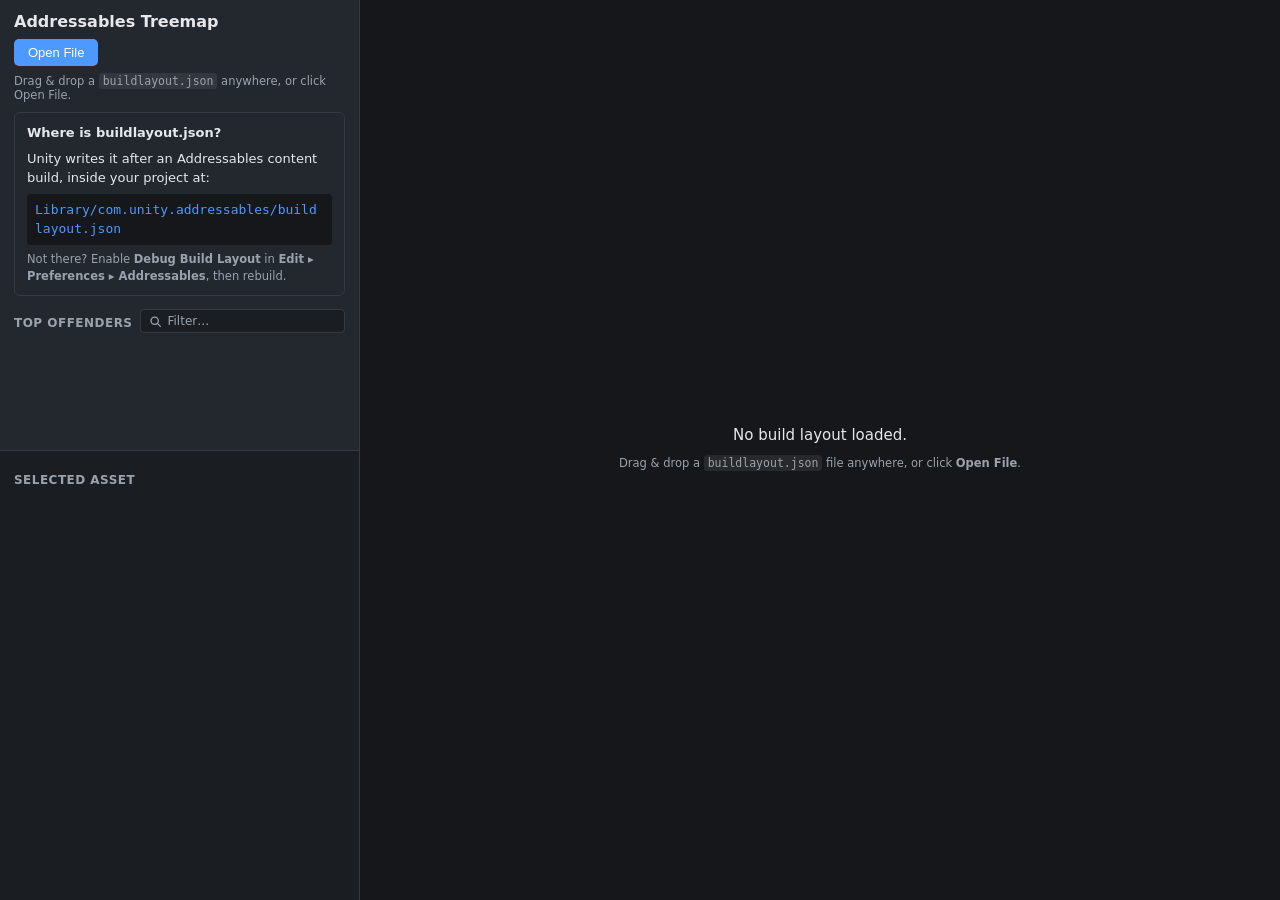
==== index.html @ b334c8f0 "Move to root" ====
<!DOCTYPE html>
<html lang="en">
<head>
    <meta charset="UTF-8" />
    <meta name="viewport" content="width=device-width, initial-scale=1.0" />
    <title>Addressables Build Layout Treemap</title>
    <link rel="stylesheet" href="styles.css" />
</head>
<body>
    <div class="app">
        <aside class="sidebar">
            <!-- Top panel: file loading + build summary + top offenders -->
            <section class="sidebar-panel sidebar-top">
                <header class="app-header">
                    <h1>Addressables Treemap</h1>
                    <button id="open-file-btn" type="button">Open File</button>
                    <input id="file-input" type="file" accept=".json,application/json" hidden />
                    <p class="hint">Drag &amp; drop a <code>buildlayout.json</code> anywhere, or click Open File.</p>
                    <div id="source-help" class="source-help">
                        <p class="sh-title">Where is buildlayout.json?</p>
                        <p>Unity writes it after an Addressables content build, inside your project at:</p>
                        <p class="sh-path"><code>Library/com.unity.addressables/buildlayout.json</code></p>
                        <p class="sh-note">Not there? Enable <strong>Debug Build Layout</strong> in
                        <strong>Edit ▸ Preferences ▸ Addressables</strong>, then rebuild.</p>
                    </div>
                </header>

                <div id="messages" class="messages" role="status" aria-live="polite"></div>

                <div id="summary" class="summary"></div>

                <div class="offenders-wrap">
                    <div class="offenders-head">
                        <h2>Top Offenders</h2>
                        <input id="offenders-filter" class="offenders-filter" type="search"
                               placeholder="Filter…" aria-label="Filter offenders" />
                    </div>
                    <ul id="offenders" class="offenders"></ul>
                </div>
            </section>

            <!-- Bottom panel: selected asset detail -->
            <section class="sidebar-panel sidebar-bottom">
                <div class="panel-head">
                    <h2>Selected Asset</h2>
                    <button id="deselect-btn" type="button" hidden>Deselect</button>
                </div>
                <div id="detail" class="detail"></div>
            </section>
        </aside>

        <main class="treemap-area" id="treemap-area">
            <div class="treemap-square" id="treemap-square">
                <svg id="treemap-svg" xmlns="http://www.w3.org/2000/svg"></svg>
            </div>
            <div id="empty-state" class="empty-state">
                <p class="es-title">No build layout loaded.</p>
                <p class="hint">Drag &amp; drop a <code>buildlayout.json</code> file anywhere, or click <strong>Open File</strong>.</p>
            </div>
        </main>
    </div>

    <div id="drop-overlay" class="drop-overlay">
        <div class="drop-overlay-inner">Drop buildlayout.json to load</div>
    </div>

    <div id="tooltip" class="tooltip" role="tooltip"></div>

    <script src="d3.min.js"></script>
    <script src="main.js"></script>
</body>
</html>
---- styles.css ----
:root {
    --sidebar-width: 360px;
    --bg: #1c1f24;
    --treemap-bg: #15171b;
    --panel-bg: #23272e;
    --panel-bg-2: #1a1d22;
    --border: #343a43;
    --text: #e6e8eb;
    --text-dim: #9aa3ad;
    --accent: #4c9aff;
    --danger: #ff6b6b;
    --warn: #ffcf6b;
}

* {
    box-sizing: border-box;
}

body {
    margin: 0;
    overflow: hidden;
    font-family: "Segoe UI", system-ui, -apple-system, sans-serif;
    font-size: 13px;
    color: var(--text);
    background: var(--bg);
}

.app {
    display: grid;
    grid-template-columns: var(--sidebar-width) 1fr;
    height: 100vh;
}

/* ---------- Sidebar ---------- */

.sidebar {
    display: grid;
    grid-template-rows: 1fr 1fr;
    min-height: 0;
    border-right: 1px solid var(--border);
    background: var(--panel-bg);
}

.sidebar-panel {
    min-height: 0;
    overflow: hidden;
    display: flex;
    flex-direction: column;
    padding: 12px 14px;
}

.sidebar-bottom {
    border-top: 1px solid var(--border);
    background: var(--panel-bg-2);
}

.app-header h1 {
    margin: 0 0 8px;
    font-size: 16px;
    font-weight: 600;
}

.app-header button {
    background: var(--accent);
    color: #fff;
    border: none;
    border-radius: 5px;
    padding: 6px 14px;
    font-size: 13px;
    cursor: pointer;
}

.app-header button:hover {
    filter: brightness(1.1);
}

.hint {
    color: var(--text-dim);
    font-size: 11.5px;
    margin: 8px 0 4px;
}

.hint code {
    background: rgba(255, 255, 255, 0.08);
    padding: 1px 4px;
    border-radius: 3px;
}

h2 {
    font-size: 12px;
    text-transform: uppercase;
    letter-spacing: 0.04em;
    color: var(--text-dim);
    margin: 10px 0 6px;
    flex: none;
}

/* ---------- Messages (errors / warnings) ---------- */

.messages {
    flex: none;
}

.message {
    border-radius: 5px;
    padding: 7px 10px;
    margin: 6px 0;
    font-size: 12px;
    line-height: 1.4;
}

.message.error {
    background: rgba(255, 107, 107, 0.14);
    border: 1px solid var(--danger);
    color: #ffd0d0;
}

.message.warn {
    background: rgba(255, 207, 107, 0.12);
    border: 1px solid var(--warn);
    color: #ffe6b3;
}

/* ---------- Summary ---------- */

.summary {
    flex: none;
    display: grid;
    grid-template-columns: 1fr 1fr;
    gap: 4px 12px;
    margin: 4px 0 6px;
}

.summary .stat {
    display: flex;
    justify-content: space-between;
    gap: 8px;
    font-size: 12px;
    border-bottom: 1px dotted var(--border);
    padding: 2px 0;
}

.summary .stat .label {
    color: var(--text-dim);
}

.summary .stat .value {
    font-variant-numeric: tabular-nums;
    font-weight: 600;
}

.summary .stat.wide {
    grid-column: 1 / -1;
}

/* ---------- Top Offenders ---------- */

.offenders-wrap {
    display: flex;
    flex-direction: column;
    min-height: 0;
    flex: 1;
}

.offenders-head {
    display: flex;
    align-items: center;
    gap: 8px;
}

.offenders-head h2 {
    flex: none;
}

.offenders-filter {
    flex: 1;
    min-width: 0;
    padding: 4px 8px 4px 26px;
    background: var(--panel-bg-2)
        url("data:image/svg+xml,%3Csvg xmlns='http://www.w3.org/2000/svg' viewBox='0 0 16 16' fill='none' stroke='%239aa3ad' stroke-width='1.6' stroke-linecap='round'%3E%3Ccircle cx='7' cy='7' r='4.5'/%3E%3Cline x1='10.6' y1='10.6' x2='14' y2='14'/%3E%3C/svg%3E")
        no-repeat 8px center;
    background-size: 13px;
    border: 1px solid var(--border);
    border-radius: 4px;
    color: var(--text);
    font-size: 12px;
    font-family: inherit;
}

.offenders-filter::placeholder {
    color: var(--text-dim);
}

.offenders-filter:focus {
    outline: none;
    border-color: var(--accent);
}

.offenders {
    list-style: none;
    margin: 0;
    padding: 0;
    overflow-y: auto;
    min-height: 0;
    flex: 1;
}

.offender {
    padding: 6px 8px;
    border-radius: 4px;
    cursor: pointer;
    border: 1px solid transparent;
}

.offender:hover {
    background: rgba(255, 255, 255, 0.05);
}

.offender.is-active {
    background: rgba(76, 154, 255, 0.16);
    border-color: var(--accent);
}

.offender .swatch {
    display: inline-block;
    width: 9px;
    height: 9px;
    border-radius: 2px;
    margin-right: 6px;
    vertical-align: middle;
    border: 1px solid rgba(0, 0, 0, 0.3);
}

.offender .o-name {
    font-weight: 600;
    word-break: break-all;
}

.offender .o-meta {
    color: var(--text-dim);
    font-size: 11px;
    margin-top: 2px;
}

/* ---------- Detail panel ---------- */

.panel-head {
    display: flex;
    align-items: center;
    justify-content: space-between;
    gap: 8px;
    flex: none;
}

#deselect-btn {
    background: transparent;
    border: 1px solid var(--border);
    color: var(--text-dim);
    border-radius: 4px;
    padding: 3px 10px;
    font-size: 11px;
    cursor: pointer;
}

#deselect-btn:hover {
    color: var(--text);
    border-color: var(--text-dim);
}

.detail {
    overflow-y: auto;
    min-height: 0;
    flex: 1;
    /* Cancel the panel's right padding so the scrollbar sits flush with the
     * panel's right edge, then pad the content back in so text never sits
     * under the scrollbar. */
    margin-right: -14px;
    padding-right: 14px;
}

.detail .placeholder {
    color: var(--text-dim);
}

/* Full path: no label, left-justified, with a copy button. */
.d-path {
    display: flex;
    align-items: flex-start;
    gap: 8px;
    margin: 0 0 10px;
}

.d-path-text {
    flex: 1;
    text-align: left;
    word-break: break-all;
    color: var(--text-dim);
    font-size: 11.5px;
    line-height: 1.4;
}

.copy-path {
    flex: none;
    background: var(--accent);
    color: #fff;
    border: none;
    border-radius: 4px;
    padding: 3px 8px;
    font-size: 11px;
    cursor: pointer;
    white-space: nowrap;
}

.copy-path:hover {
    filter: brightness(1.1);
}

/* Duplication color legend (shown when nothing is selected). */
.legend {
    margin-top: 16px;
}

.legend-title {
    color: var(--text-dim);
    font-size: 11.5px;
    margin-bottom: 6px;
}

.legend-bar {
    height: 12px;
    border-radius: 3px;
    border: 1px solid var(--border);
    background: linear-gradient(90deg, oklch(0.25 0.10 250), oklch(1.00 0.10 250));
}

.legend-scale {
    display: flex;
    justify-content: space-between;
    color: var(--text-dim);
    font-size: 10.5px;
    margin-top: 3px;
}

.detail .d-name {
    font-size: 14px;
    font-weight: 600;
    word-break: break-all;
    margin: 0 0 8px;
}

.detail .d-row {
    display: flex;
    justify-content: space-between;
    gap: 10px;
    padding: 2px 0;
    border-bottom: 1px dotted var(--border);
}

.detail .d-row .label {
    color: var(--text-dim);
    flex: none;
}

.detail .d-row .value {
    text-align: right;
    word-break: break-all;
    font-variant-numeric: tabular-nums;
}

.detail .d-section-title {
    color: var(--text-dim);
    text-transform: uppercase;
    font-size: 11px;
    letter-spacing: 0.04em;
    margin: 12px 0 4px;
}

.detail ul.d-list {
    list-style: none;
    margin: 0;
    padding: 0;
}

.detail ul.d-list li {
    padding: 2px 0;
    word-break: break-all;
    color: var(--text);
}

.detail .no-dupes {
    color: var(--warn);
    margin-top: 8px;
}

/* Per-group "why is this asset here" breakdown. */
.detail .d-why-group {
    font-weight: 600;
    color: var(--text);
    margin: 8px 0 1px;
    word-break: break-all;
}

.detail .d-why-refs {
    color: var(--text-dim);
    font-size: 11.5px;
    line-height: 1.45;
    padding-left: 10px;
    border-left: 2px solid var(--border);
    word-break: break-all;
}

/* ---------- Treemap area ---------- */

.treemap-area {
    height: 100vh;
    overflow: hidden;
    position: relative;
    background: var(--treemap-bg);
}

/* Treemap fills the entire available area (no longer constrained to a square). */
.treemap-square {
    width: 100%;
    height: 100%;
}

#treemap-svg {
    width: 100%;
    height: 100%;
    display: block;
}

.empty-state {
    position: absolute;
    inset: 0;
    display: flex;
    flex-direction: column;
    align-items: center;
    justify-content: center;
    color: var(--text-dim);
    pointer-events: none;
    text-align: center;
}

.empty-state.hidden {
    display: none;
}

.empty-state .es-title {
    font-size: 15px;
    color: var(--text);
    margin: 0 0 4px;
}

/* "Where is buildlayout.json?" help in the top panel; hidden once a file loads. */
.source-help {
    margin-top: 10px;
    padding: 10px 12px;
    line-height: 1.5;
    background: var(--panel-bg);
    border: 1px solid var(--border);
    border-radius: 6px;
}

.source-help.hidden {
    display: none;
}

.source-help p {
    margin: 0 0 6px;
}

.source-help p:last-child {
    margin-bottom: 0;
}

.source-help .sh-title {
    font-weight: 600;
    color: var(--text);
}

.source-help .sh-note {
    color: var(--text-dim);
    font-size: 11.5px;
}

.source-help .sh-path code {
    display: block;
    padding: 6px 8px;
    margin: 2px 0;
    background: var(--treemap-bg);
    border-radius: 4px;
    color: var(--accent);
    word-break: break-all;
}

/* ---------- Cells ---------- */

.asset-cell {
    cursor: pointer;
}

/* Cells touch with no gap (paddingInner is 0). This thin centered stroke sits
 * on the shared edge so adjacent same-color cells stay distinct, while the
 * cell's fill still reaches the true boundary — hovering the border line always
 * hits a cell, never a gap. */
.asset-cell .cell-base {
    stroke: rgba(0, 0, 0, 0.18);
    stroke-width: 0.5;
}

.asset-cell.is-duplicate-highlight .cell-base {
    stroke: #000;
    stroke-width: 2;
    filter: drop-shadow(0 0 4px rgba(0, 0, 0, 0.35));
}

.asset-cell.is-selected .cell-base {
    stroke: #000;
    stroke-width: 2.5;
}

/* While a selection is active, non-highlighted cells are dimmed by swapping to
 * a precomputed muted fill (see makeAssetColors in main.js) instead of an SVG
 * `filter`, which forced a costly offscreen raster pass per cell. */

/* Group container background matches the page so only the cells carry color. */
.group-rect {
    fill: var(--treemap-bg);
    stroke: rgba(0, 0, 0, 0.45);
    stroke-width: 1;
}

/* Groups that contain the current selection get a thicker outline; the stroke
 * color is set inline to the selected asset's color (see applySelectionClasses). */
.group-rect.contains-selection {
    stroke-width: 2;
}

.group-label {
    fill: rgba(255, 255, 255, 0.92);
    pointer-events: none;
    font-weight: 600;
    font-size: 11px;
    paint-order: stroke;
    stroke: rgba(0, 0, 0, 0.65);
    stroke-width: 2.5px;
    stroke-linejoin: round;
}

/* ---------- Drop overlay ---------- */

.drop-overlay {
    position: fixed;
    inset: 0;
    background: rgba(20, 24, 30, 0.85);
    display: none;
    align-items: center;
    justify-content: center;
    z-index: 100;
    pointer-events: none;
}

.drop-overlay.active {
    display: flex;
}

.drop-overlay-inner {
    border: 3px dashed var(--accent);
    border-radius: 12px;
    padding: 40px 60px;
    font-size: 20px;
    color: var(--text);
}

/* ---------- Tooltip ---------- */

.tooltip {
    position: fixed;
    pointer-events: none;
    background: rgba(10, 12, 15, 0.95);
    border: 1px solid var(--border);
    border-radius: 6px;
    padding: 7px 9px;
    font-size: 11.5px;
    line-height: 1.45;
    max-width: 320px;
    z-index: 200;
    display: none;
    box-shadow: 0 4px 16px rgba(0, 0, 0, 0.5);
}

.tooltip.visible {
    display: block;
}

.tooltip .t-name {
    font-weight: 600;
    word-break: break-all;
    margin-bottom: 3px;
}

.tooltip .t-row {
    color: var(--text-dim);
}

.tooltip .t-row b {
    color: var(--text);
    font-weight: 600;
}

.tooltip .t-dup {
    color: var(--warn);
}
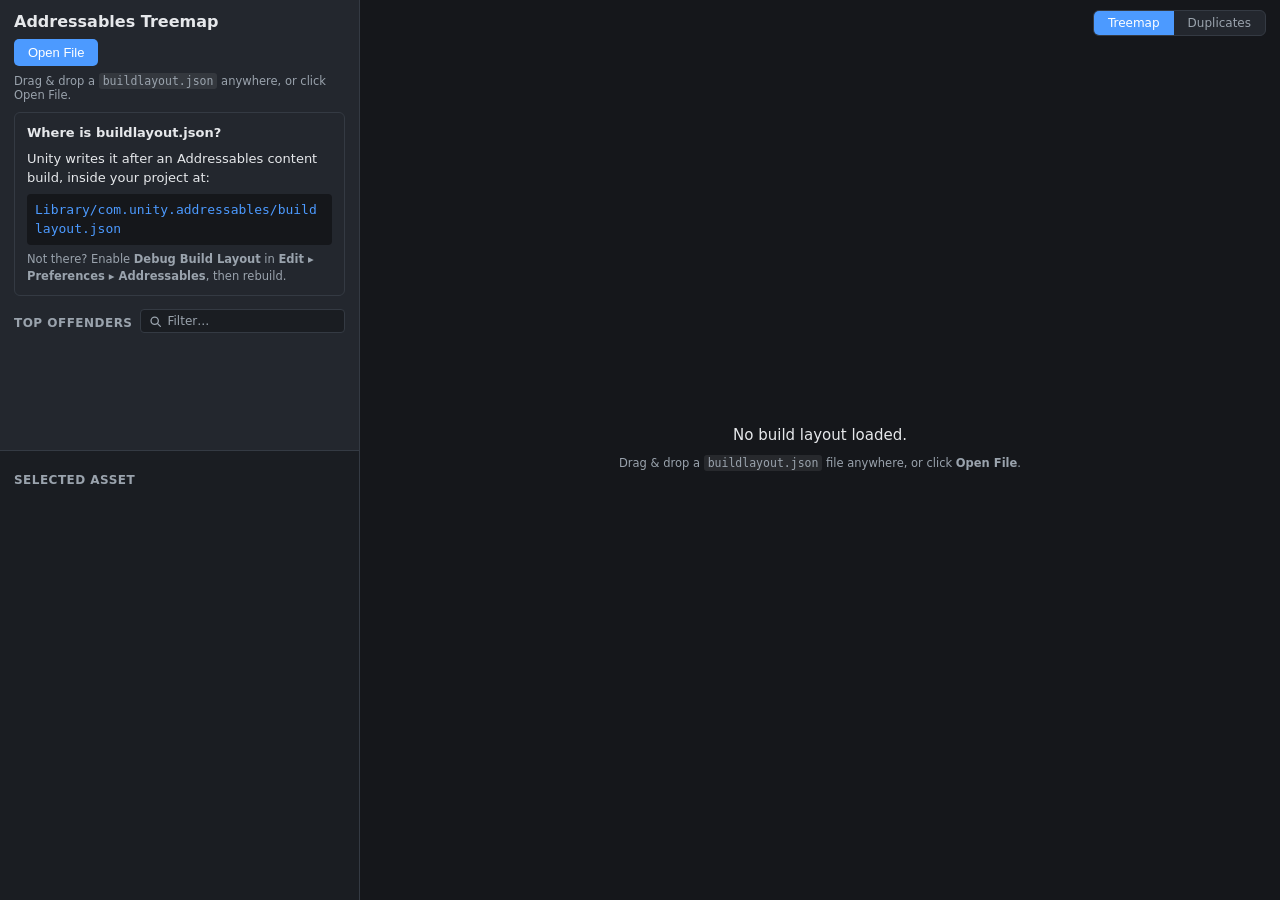
==== commit 9ad774c1: "Table view + filters + export" ====
--- a/index.html
+++ b/index.html
@@ -50,8 +50,43 @@
         </aside>
 
         <main class="treemap-area" id="treemap-area">
+            <div id="view-tabs" class="view-tabs" hidden>
+                <button id="view-tab-treemap" type="button" class="is-active">Treemap</button>
+                <button id="view-tab-dupes" type="button">Duplicates</button>
+            </div>
             <div class="treemap-square" id="treemap-square">
                 <svg id="treemap-svg" xmlns="http://www.w3.org/2000/svg"></svg>
+            </div>
+            <div id="dupes-view" class="dupes-view hidden">
+                <div class="dupes-filters">
+                    <label>Path contains
+                        <input id="dupes-filter-path" type="search" placeholder="e.g. Assets/Textures" />
+                    </label>
+                    <label class="dupes-regex">
+                        <input id="dupes-filter-regex" type="checkbox" /> Regex
+                    </label>
+                    <label>Min dupe bytes
+                        <input id="dupes-filter-bytes" type="number" min="0" step="1" placeholder="0" />
+                    </label>
+                    <label>Min count
+                        <input id="dupes-filter-count" type="number" min="2" step="1" placeholder="2" />
+                    </label>
+                    <span id="dupes-count" class="dupes-count"></span>
+                    <button id="dupes-export-btn" type="button">Export…</button>
+                </div>
+                <div class="dupes-table-wrap">
+                    <table id="dupes-table" class="dupes-table">
+                        <thead>
+                            <tr>
+                                <th data-sort-key="count" class="num">Dupe Count<span class="sort-ind"></span></th>
+                                <th data-sort-key="bytes" class="num">Total Dupe Bytes<span class="sort-ind"></span></th>
+                                <th data-sort-key="path">Asset Path<span class="sort-ind"></span></th>
+                                <th data-sort-key="name">Asset Name<span class="sort-ind"></span></th>
+                            </tr>
+                        </thead>
+                        <tbody></tbody>
+                    </table>
+                </div>
             </div>
             <div id="empty-state" class="empty-state">
                 <p class="es-title">No build layout loaded.</p>
--- a/styles.css
+++ b/styles.css
@@ -424,6 +424,10 @@
     height: 100%;
 }
 
+.treemap-square.hidden {
+    display: none;
+}
+
 #treemap-svg {
     width: 100%;
     height: 100%;
@@ -450,6 +454,225 @@
     font-size: 15px;
     color: var(--text);
     margin: 0 0 4px;
+}
+
+/* ---------- View tabs (Treemap / Duplicates) ---------- */
+
+.view-tabs {
+    position: absolute;
+    top: 10px;
+    right: 14px;
+    z-index: 10;
+    display: flex;
+    background: var(--panel-bg);
+    border: 1px solid var(--border);
+    border-radius: 6px;
+    overflow: hidden;
+}
+
+.view-tabs button {
+    background: transparent;
+    border: none;
+    color: var(--text-dim);
+    padding: 5px 14px;
+    font-size: 12px;
+    font-family: inherit;
+    cursor: pointer;
+}
+
+.view-tabs button:hover {
+    color: var(--text);
+}
+
+.view-tabs button.is-active {
+    background: var(--accent);
+    color: #fff;
+}
+
+/* ---------- Duplicates table view ---------- */
+
+.dupes-view {
+    position: absolute;
+    inset: 0;
+    display: flex;
+    flex-direction: column;
+    padding: 12px 14px;
+    /* Leave room for the floating view tabs in the top-right corner. */
+    padding-right: 200px;
+}
+
+.dupes-view.hidden {
+    display: none;
+}
+
+.dupes-filters {
+    flex: none;
+    display: flex;
+    align-items: flex-end;
+    gap: 12px;
+    margin-bottom: 10px;
+}
+
+.dupes-filters label {
+    display: flex;
+    flex-direction: column;
+    gap: 3px;
+    font-size: 11px;
+    color: var(--text-dim);
+}
+
+.dupes-filters input {
+    padding: 4px 8px;
+    background: var(--panel-bg-2);
+    border: 1px solid var(--border);
+    border-radius: 4px;
+    color: var(--text);
+    font-size: 12px;
+    font-family: inherit;
+}
+
+.dupes-filters input:focus {
+    outline: none;
+    border-color: var(--accent);
+}
+
+.dupes-filters input::placeholder {
+    color: var(--text-dim);
+}
+
+.dupes-filters input.is-invalid {
+    border-color: var(--danger);
+}
+
+/* "Regex" checkbox rides alongside the path input, aligned with the inputs. */
+.dupes-filters .dupes-regex {
+    flex-direction: row;
+    align-items: center;
+    gap: 5px;
+    padding-bottom: 6px;
+    cursor: pointer;
+    white-space: nowrap;
+}
+
+.dupes-filters .dupes-regex input {
+    margin: 0;
+    accent-color: var(--accent);
+    cursor: pointer;
+}
+
+#dupes-filter-path {
+    width: 220px;
+}
+
+#dupes-filter-bytes,
+#dupes-filter-count {
+    width: 110px;
+}
+
+.dupes-count {
+    flex: 1;
+    color: var(--text-dim);
+    font-size: 11.5px;
+    padding-bottom: 5px;
+    font-variant-numeric: tabular-nums;
+}
+
+#dupes-export-btn {
+    flex: none;
+    background: var(--accent);
+    color: #fff;
+    border: none;
+    border-radius: 5px;
+    padding: 6px 14px;
+    font-size: 12px;
+    font-family: inherit;
+    cursor: pointer;
+}
+
+#dupes-export-btn:hover {
+    filter: brightness(1.1);
+}
+
+.dupes-table-wrap {
+    flex: 1;
+    min-height: 0;
+    overflow: auto;
+    border: 1px solid var(--border);
+    border-radius: 6px;
+    background: var(--panel-bg-2);
+}
+
+.dupes-table {
+    width: 100%;
+    border-collapse: collapse;
+    font-size: 12px;
+}
+
+.dupes-table th {
+    position: sticky;
+    top: 0;
+    z-index: 1;
+    background: var(--panel-bg);
+    color: var(--text-dim);
+    text-align: left;
+    font-size: 11px;
+    text-transform: uppercase;
+    letter-spacing: 0.04em;
+    padding: 7px 10px;
+    border-bottom: 1px solid var(--border);
+    cursor: pointer;
+    user-select: none;
+    white-space: nowrap;
+}
+
+.dupes-table th:hover {
+    color: var(--text);
+}
+
+.dupes-table th .sort-ind {
+    display: inline-block;
+    width: 12px;
+    color: var(--accent);
+}
+
+.dupes-table th.num,
+.dupes-table td.num {
+    text-align: right;
+    font-variant-numeric: tabular-nums;
+    white-space: nowrap;
+}
+
+.dupes-table td {
+    padding: 4px 10px;
+    border-bottom: 1px solid rgba(255, 255, 255, 0.05);
+}
+
+.dupes-table td.path {
+    color: var(--text-dim);
+    word-break: break-all;
+}
+
+.dupes-table td.name {
+    font-weight: 600;
+    word-break: break-all;
+}
+
+.dupes-table tbody tr {
+    cursor: pointer;
+}
+
+.dupes-table tbody tr:hover {
+    background: rgba(255, 255, 255, 0.05);
+}
+
+.dupes-table tbody tr.is-active {
+    background: rgba(76, 154, 255, 0.16);
+}
+
+.dupes-table .dupes-empty td {
+    color: var(--text-dim);
+    cursor: default;
+    padding: 14px 10px;
 }
 
 /* "Where is buildlayout.json?" help in the top panel; hidden once a file loads. */
